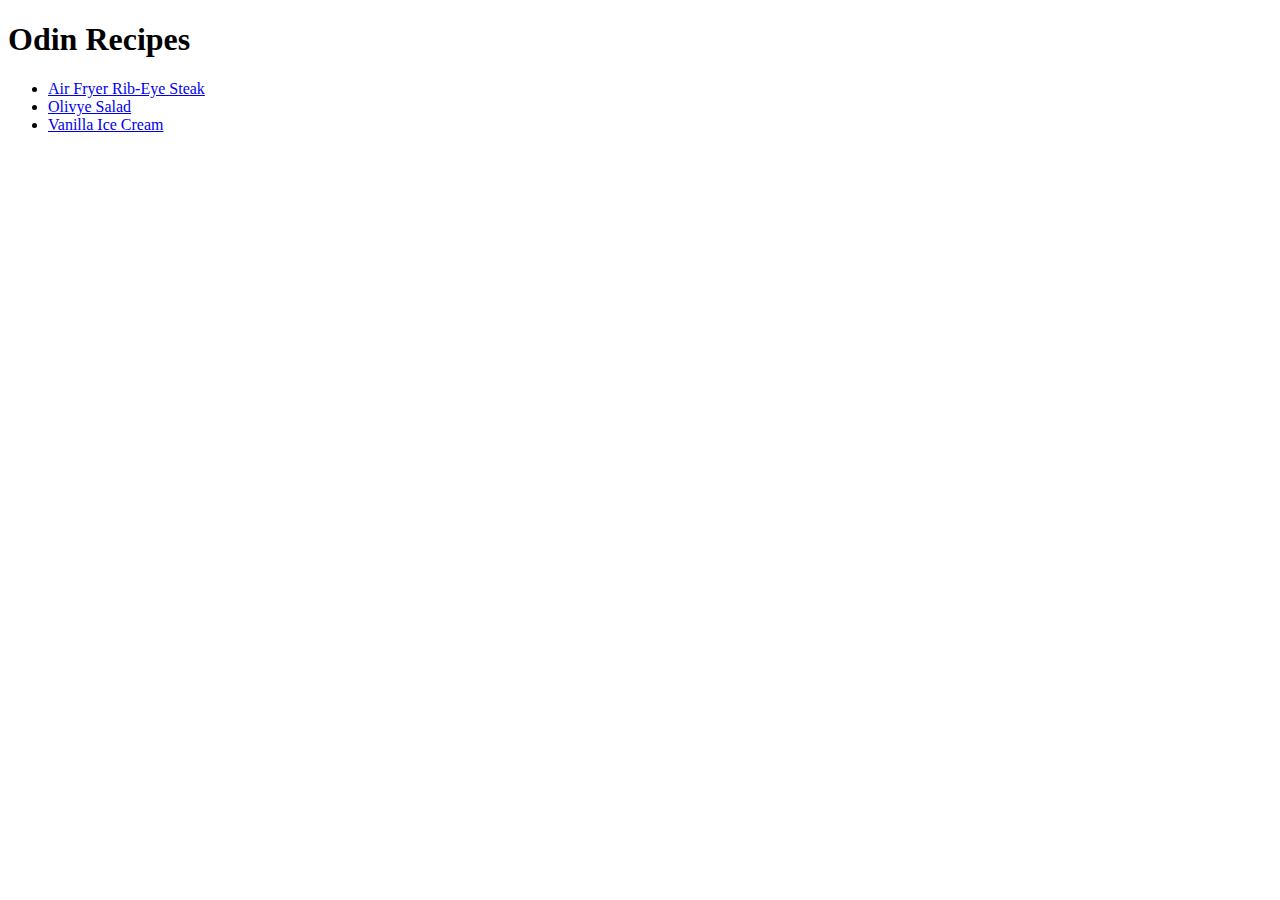
==== index.html @ 37b62394 "That's what odin realy like to eat!" ====
<!DOCTYPE html>
<html lang="en">
<head>
    <meta charset="UTF-8">
    <meta name="viewport" content="width=device-width, initial-scale=1.0">
    <title>Odin Recipes</title>
</head>
<body>
    <h1>Odin Recipes</h1>
    <ul>
    <li><a href="recipes/air-fryer-ribeye-steak.html">Air Fryer Rib-Eye Steak</a></li>
    <li><a href="recipes/olivye-salad.html">Olivye Salad</a></li>
    <li><a href="recipes/vanilla-ice-cream.html">Vanilla Ice Cream</a></li>
</ul>
</body>
</html>
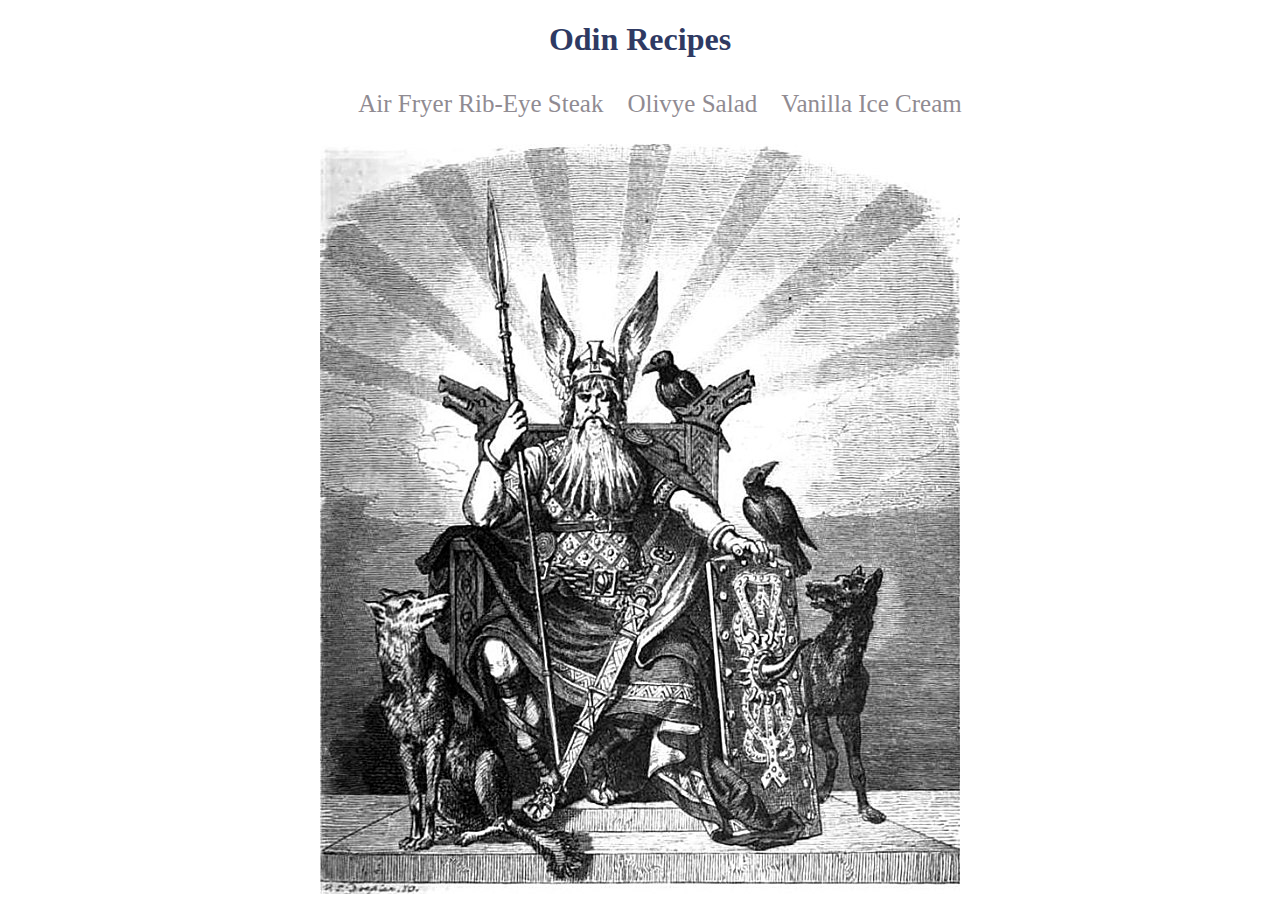
==== commit 7e31a118: "Add odin pic to the main page Change display of list from block to inline Add padding to the list co" ====
--- a/index.html
+++ b/index.html
@@ -1,16 +1,27 @@
 <!DOCTYPE html>
 <html lang="en">
+
 <head>
     <meta charset="UTF-8">
     <meta name="viewport" content="width=device-width, initial-scale=1.0">
     <title>Odin Recipes</title>
+    <link rel="stylesheet" href="styles.css">
 </head>
+
 <body>
     <h1>Odin Recipes</h1>
-    <ul>
-    <li><a href="recipes/air-fryer-ribeye-steak.html">Air Fryer Rib-Eye Steak</a></li>
-    <li><a href="recipes/olivye-salad.html">Olivye Salad</a></li>
-    <li><a href="recipes/vanilla-ice-cream.html">Vanilla Ice Cream</a></li>
-</ul>
+
+    <div class="container">
+        <ul class="recipes_list">
+            <li class="meat"><a href="recipes/air-fryer-ribeye-steak.html">Air Fryer Rib-Eye Steak</a></li>
+            <li class="salad"><a href="recipes/olivye-salad.html">Olivye Salad</a></li>
+            <li class="dessert"><a href="recipes/vanilla-ice-cream.html">Vanilla Ice Cream</a></li>
+        </ul>
+    </div>
+
+
+
+    <img src="recipes/images/odin.png" alt="Odin">
 </body>
+
 </html>--- a/styles.css
+++ b/styles.css
@@ -0,0 +1,30 @@
+
+
+h1 {
+    color: #2f3a63;
+    text-align: center;
+}
+
+ul {
+    text-align: center;
+}
+
+li {
+    display: inline-block;
+   
+    padding: 10px 10px;
+}
+
+
+a {
+    font-size: 25px;
+    color: #908b92;
+    text-decoration: none;
+    
+
+}
+
+img {
+    margin:auto;
+    display: block
+}